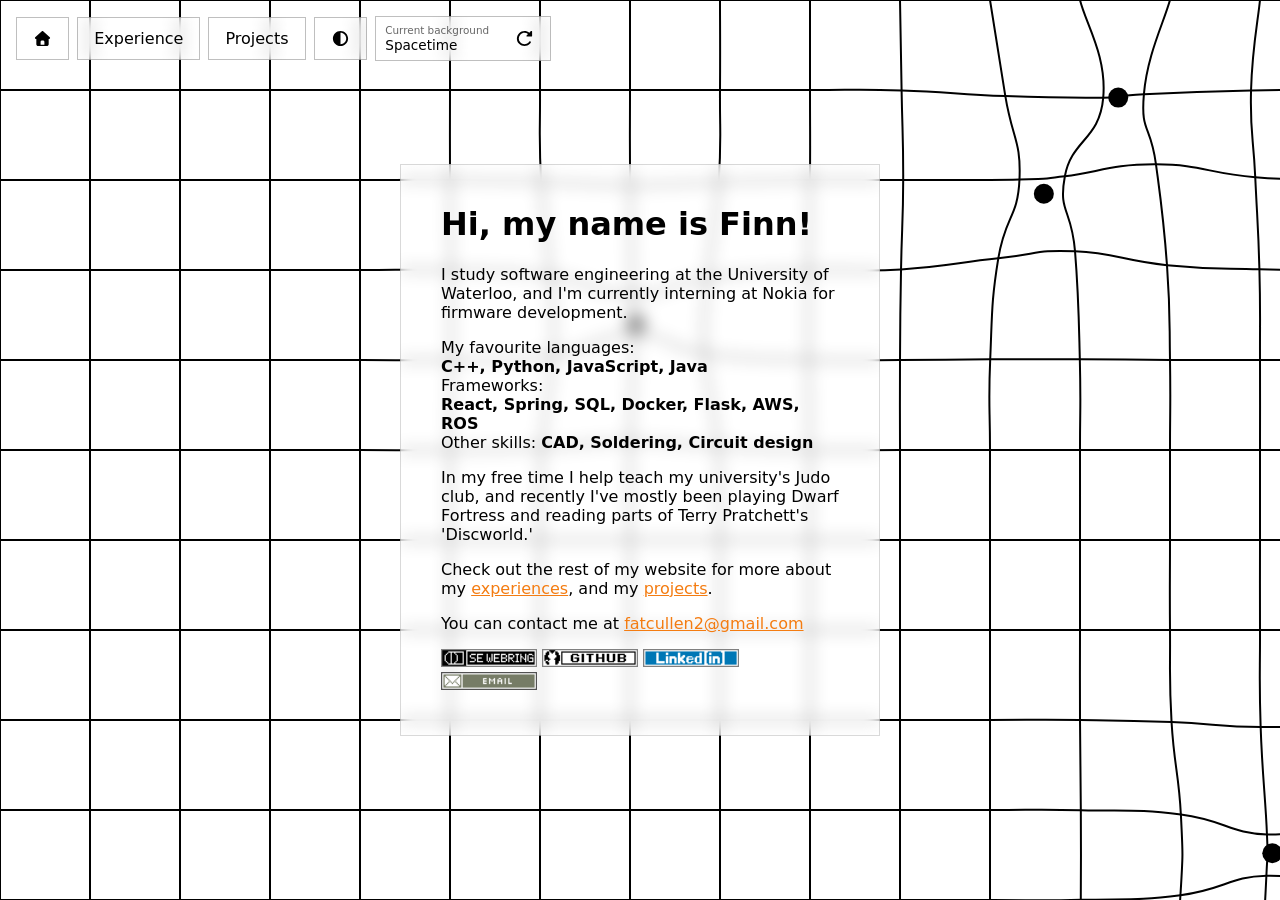
==== index.html @ 65131d65 "Initial commit, basic html site" ====
<!DOCTYPE html>
<html lang="en" class="no-js">
<head>
  <meta charset="UTF-8">
  <meta name="viewport" content="width=device-width, initial-scale=1">
  <title>FATCullen</title>

  <script>document.documentElement.classList.remove('no-js');</script>

  <link rel="stylesheet" href="/styles.css">
</head>
<body class="layout-fixed">

  <div id="bg-fallback" aria-hidden="true"></div>

  <div id="bg-root" aria-hidden="true"></div>

  <header id="site-header">
    <a href="/" class="icon-btn" id="home-btn" aria-label="Home">
      <span class="icon" aria-hidden="true" style="--icon-url: url('/images/icons/house-solid-full.svg')"></span>
    </a>

    <a href="/experience.html" class="icon-btn">
      Experience
    </a>

    <a href="/projects.html" class="icon-btn">
      Projects
    </a>

    <!-- <a href="/" class="icon-btn">
      Blog
    </a> -->

    <button class="icon-btn" id="theme-toggle" aria-label="Toggle light and dark mode" aria-pressed="false" disabled>
      <span class="icon" aria-hidden="true" style="--icon-url: url('/images/icons/circle-half-stroke-solid-full.svg')"></span>
    </button>

    <div class="bg-control" id="bg-control">
      <div class="bg-control__label">
        <span class="bg-control__eyebrow">Current background</span>
        <span class="bg-control__name" id="bg-name">Default</span>
      </div>
      <button class="icon-btn" id="reroll-btn" aria-label="Change background animation" disabled>
        <span class="icon" aria-hidden="true" style="--icon-url: url('/images/icons/rotate-right-solid-full.svg')"></span>
      </button>
    </div>
  </header>

  <main class="card">
    <h1>Hi, my name is Finn!</h1>
    <p>
      I study software engineering at the University of Waterloo, and I'm currently interning at Nokia for firmware development.
    </p>
    <div>
      My favourite languages: 
      <b class="safe-inline-text">C++, Python, JavaScript, Java</b>
    </div>
    <div>
      Frameworks: 
      <b class="safe-inline-text">React, Spring, SQL, Docker, Flask, AWS, ROS</b>
    </div>
    <div>
      Other skills: 
      <b class="safe-inline-text">CAD, Soldering, Circuit design</b>
    </div>
    <p> 
      In my free time I help teach my university's Judo club, and recently I've mostly been playing Dwarf Fortress and reading parts of Terry Pratchett's 'Discworld.'    </p>
    <p>
      Check out the rest of my website for more about my <a href="/experience.html">experiences</a>, and my <a href="/projects.html">projects</a>.
    <p>
      You can contact me at <a href="mailto:fatcullen2@gmail.com">fatcullen2@gmail.com</a>
    </p>
    
    <a class="badge" target="_blank" href="https://se-webring.xyz"><img src="/images/webbadges/webring.png"></img></a> 
    <!-- <a class="badge" target="_blank" href="/"><img src="/images/webbadges/rss.png"></img></a>  -->
    <a class="badge" target="_blank" href="https://github.com/FATCullen"><img src="/images/webbadges/github.png"></img></a> 
    <a class="badge" target="_blank" href="https://www.linkedin.com/in/finn-cullen-a6a012346/"><img src="/images/webbadges/linkedin.png"></img></a> 
    <a class="badge" target="_blank" href="mailto:fatcullen2@gmail.com"><img src="/images/webbadges/email.png"></img></a> 
    <!-- <a class="badge" target="_blank" href="/"><img src="/images/webbadges/gemini.png"></img></a>  -->
    <!-- <a class="badge" target="_blank" href="/"><img src="/images/webbadges/gopher.png"></img></a>  -->
  </main>

  <script type="module" src="/main.js" defer></script>
</body>
</html>
---- styles.css ----
:root {
  --bg: #ffffff;
  --fg: #000000;
  --hl: #f47c11;
  --alt-hl: #af5708;
  --bg-rgb: 255, 255, 255;
  --fg-rgb: 0, 0, 0;
  --hl-rgb: 244, 124, 17;
  --alt-hl-rgb: 175, 87, 8;
}

/* @media (prefers-color-scheme: dark) {
  :root {
    --bg: #000000;
    --fg: #ffffff;
    --hl: #f47c11;
    --alt-hl: #af5708;
    --bg-rgb: 0, 0, 0;
    --fg-rgb: 255, 255, 255;
    --hl-rgb: 244, 124, 17;
    --alt-hl-rgb: 175, 87, 8;
  }
} */

:root[data-theme="dark"] {
  --bg: #000000; --fg: #ffffff; --hl: #f47c11; --alt-hl: #af5708; --bg-rgb: 0,0,0; --fg-rgb: 255,255,255; --hl-rgb: 244, 124, 17; --alt-hl-rgb: 175, 87, 8;
}
:root[data-theme="light"] {
  --bg: #ffffff; --fg: #000000; --hl: #f47c11; --alt-hl: #af5708; --bg-rgb: 255,255,255; --fg-rgb: 0,0,0; --hl-rgb: 244, 124, 17; --alt-hl-rgb: 175, 87, 8;
}

* { box-sizing: border-box; }

html, body {
  height: 100%;
  margin: 0;
}

body {
  min-height: 100dvh;
  overflow: hidden;
  display: grid;
  place-items: center;
  position: relative;
  background: var(--bg);
  color: var(--fg);
  font-family: system-ui, sans-serif;
}

@media (max-height: 480px) {
  body {
    overflow-y: auto;
    display: block;
    padding: 3rem 1.25rem;
  }
  .card { margin: 0 auto; }
}

#bg-fallback {
  background-color: var(--bg);
  background-image:
    linear-gradient(30deg, rgba(var(--fg-rgb), 0.08) 12%, transparent 12.5%, transparent 87%, rgba(var(--fg-rgb), 0.08) 87.5%, rgba(var(--fg-rgb), 0.08)),
    linear-gradient(150deg, rgba(var(--fg-rgb), 0.08) 12%, transparent 12.5%, transparent 87%, rgba(var(--fg-rgb), 0.08) 87.5%, rgba(var(--fg-rgb), 0.08)),
    linear-gradient(30deg, rgba(var(--fg-rgb), 0.08) 12%, transparent 12.5%, transparent 87%, rgba(var(--fg-rgb), 0.08) 87.5%, rgba(var(--fg-rgb), 0.08)),
    linear-gradient(150deg, rgba(var(--fg-rgb), 0.08) 12%, transparent 12.5%, transparent 87%, rgba(var(--fg-rgb), 0.08) 87.5%, rgba(var(--fg-rgb), 0.08)),
    linear-gradient(60deg, rgba(var(--fg-rgb), 0.05) 25%, transparent 25.5%, transparent 75%, rgba(var(--fg-rgb), 0.05) 75%, rgba(var(--fg-rgb), 0.05)),
    linear-gradient(60deg, rgba(var(--fg-rgb), 0.05) 25%, transparent 25.5%, transparent 75%, rgba(var(--fg-rgb), 0.05) 75%, rgba(var(--fg-rgb), 0.05));
  background-size: 80px 140px;
  background-position: 0 0, 0 0, 40px 70px, 40px 70px, 0 0, 40px 70px;
}
#bg-root {
  position: fixed;
  inset: 0;
  z-index: 0;
}

#bg-root canvas {
  display: block;
  width: 100%;
  height: 100%;
}

#bg-root { display: none; }
#bg-fallback { display: block; }

html:not(.no-js) #bg-root { display: block; }
html:not(.no-js) #bg-fallback { display: none; }

.js-only { display: none; }
html:not(.no-js) .js-only { display: flex; }

#site-header {
  position: fixed;
  top: 1rem;
  left: 1rem;
  z-index: 3;
  display: flex;
  flex-wrap: wrap;
  align-items: center;
  gap: 0.5rem;
}

.icon {
  display: inline-block;
  width: 1.2rem;
  height: 1.2rem;
  background-color: var(--fg);
  -webkit-mask-image: var(--icon-url);
  mask-image: var(--icon-url);
  -webkit-mask-size: contain;
  mask-size: contain;
  -webkit-mask-repeat: no-repeat;
  mask-repeat: no-repeat;
  -webkit-mask-position: center;
  mask-position: center;
}
.icon-btn {
  display: inline-flex;
  align-items: center;
  justify-content: center;
  min-width: 2.7rem;
  height: 2.7rem;
  font-size: 1rem;
  color: var(--fg);
  padding: 1rem;
  flex-shrink: 0;
  border: 1px solid rgba(var(--fg-rgb), 0.25);
  background: rgba(var(--bg-rgb), 0.5);
  text-decoration: none;
  cursor: pointer;
  backdrop-filter: blur(8px);
  -webkit-backdrop-filter: blur(8px);
}
.icon-btn:disabled {
  cursor: default;
  opacity: 0.4;
}

.bg-control {
  display: flex;
  align-items: center;
  gap: 0.6rem;
  padding-left: 0.6rem;
  border: 1px solid rgba(var(--fg-rgb), 0.25);
  background: rgba(var(--bg-rgb), 0.5);
  backdrop-filter: blur(8px);
  -webkit-backdrop-filter: blur(8px);
}
.bg-control__label {
  padding-top: 0.35rem;
  padding-bottom: 0.35rem;
  display: flex;
  flex-direction: column;
  line-height: 1.2;
  white-space: nowrap;
}
.bg-control__eyebrow {
  font-size: 0.65rem;
  opacity: 0.6;
}
.bg-control__name {
  font-size: 0.85rem;
}
.bg-control .icon-btn {
  border: none;
  background: transparent;
  backdrop-filter: none;
}

.card {
  position: relative;
  z-index: 2;
  max-width: 30rem;
  max-height: calc(100dvh - 16rem);
  padding: 2.5rem;
  background: rgba(var(--bg-rgb), 0.55);
  border: 1px solid rgba(var(--fg-rgb), 0.15);
  backdrop-filter: blur(8px);
  -webkit-backdrop-filter: blur(8px);
  overflow-y: auto;
  overscroll-behavior: none;
  text-align: left;
  scrollbar-width: none;
  -ms-overflow-style: none;
}

.card h1 { margin-top: 0; }
.card a { color: var(--hl); }

.card::-webkit-scrollbar { display: none; }

.card--wide {
  max-width: 44rem;
}

.badge {
  display: inline-block;
  /* image-rendering: pixelated; */
  image-rendering: crisp-edges;
  zoom: 1.2;
}

.safe-inline-text {
  display: inline-block;
  overflow-wrap: break-word;
}

.page-section { margin-bottom: 2.5rem; }
.page-section:last-child { margin-bottom: 0; }
.page-section h2 {
  font-size: 1.1rem;
  margin-bottom: 1.25rem;
  padding-bottom: 0.5rem;
  border-bottom: 1px solid rgba(var(--fg-rgb), 0.2);
}

.entry-list {
  display: flex;
  flex-direction: column;
  gap: 1.5rem;
}
.entry {
  display: flex;
  gap: 1rem;
  align-items: flex-start;
}
.entry__logo {
  width: 3rem;
  height: 3rem;
  flex-shrink: 0;
  display: flex;
  align-items: center;
  justify-content: center;
  border: 1px solid rgba(var(--fg-rgb), 0.25);
  background: rgba(var(--fg-rgb), 0.05);
}
.entry__logo img {
  width: 100%;
  height: 100%;
  object-fit: contain;
}
.entry__body { flex: 1; min-width: 0; }
.entry__header {
  display: flex;
  justify-content: space-between;
  align-items: baseline;
  column-gap: 1rem;
  flex-wrap: wrap;
  margin-bottom: 0.5rem;
}
.entry__title { font-weight: 600; }
.entry__dates {
  font-size: 0.85rem;
  white-space: nowrap;
}
.entry__desc {
  margin-top: 0rem;
  font-size: 0.9rem;
  line-height: 1.2;
  opacity: 0.9;
}


.project-card {
  margin-bottom: 1.0rem;
  display: flex;
  border: 1px solid rgba(var(--fg-rgb), 0.2);
  background: rgba(var(--fg-rgb), 0.03);
}
.project-card__image {
  width: 12rem;
  flex-shrink: 0;
}
.project-card__image img {
  width: 100%;
  height: 100%;
  object-fit: cover;
  display: block;
}
.project-card__body {
  padding: 0.85rem 1rem;
  display: flex;
  flex-direction: column;
  gap: 0.4rem;
  min-width: 0;
}
.project-card__title { font-weight: 600; }
.project-card__desc {
  font-size: 0.85rem;
  line-height: 1.2;
  opacity: 0.85;
}
.project-card__links {
  display: flex;
  gap: 0.9rem;
  margin-top: auto;
  padding-top: 0.4rem;
  font-size: 0.8rem;
}
.project-card__links a {
  color: var(--fg);
  text-decoration: underline;
  text-underline-offset: 2px;
}
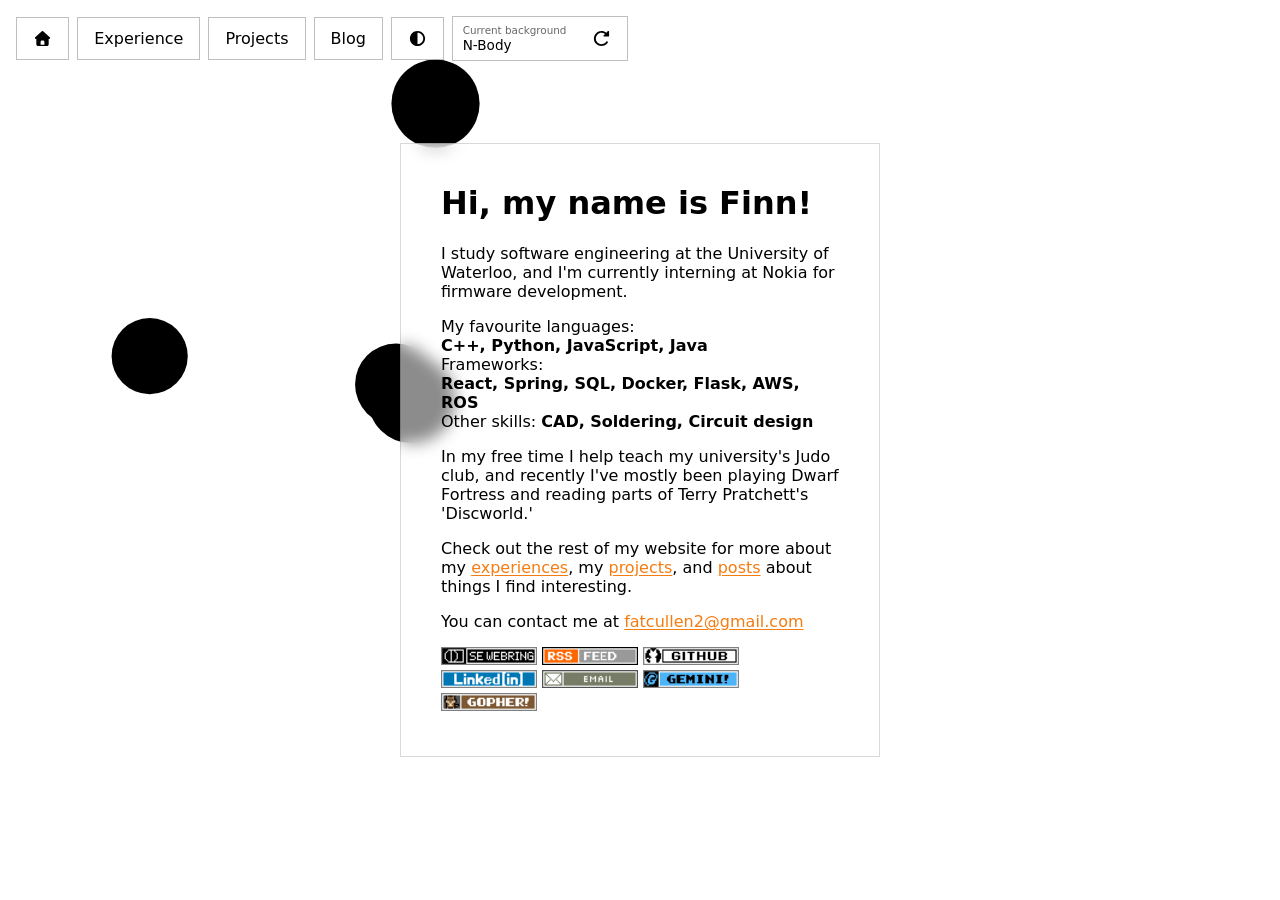
==== commit 88f74a04: "Better blog formatting, html markdown parsing" ====
--- a/index.html
+++ b/index.html
@@ -28,9 +28,9 @@
       Projects
     </a>
 
-    <!-- <a href="/" class="icon-btn">
+    <a href="/blog/" class="icon-btn">
       Blog
-    </a> -->
+    </a>
 
     <button class="icon-btn" id="theme-toggle" aria-label="Toggle light and dark mode" aria-pressed="false" disabled>
       <span class="icon" aria-hidden="true" style="--icon-url: url('/images/icons/circle-half-stroke-solid-full.svg')"></span>
@@ -65,20 +65,20 @@
       <b class="safe-inline-text">CAD, Soldering, Circuit design</b>
     </div>
     <p> 
-      In my free time I help teach my university's Judo club, and recently I've mostly been playing Dwarf Fortress and reading parts of Terry Pratchett's 'Discworld.'    </p>
+      In my free time I help teach my university's Judo club, and recently I've mostly been playing Dwarf Fortress and reading parts of Terry Pratchett's 'Discworld.'</p>
     <p>
-      Check out the rest of my website for more about my <a href="/experience.html">experiences</a>, and my <a href="/projects.html">projects</a>.
+      Check out the rest of my website for more about my <a href="/experience.html">experiences</a>, my <a href="/projects.html">projects</a>, and <a href="/blog/">posts</a> about things I find interesting.
     <p>
       You can contact me at <a href="mailto:fatcullen2@gmail.com">fatcullen2@gmail.com</a>
     </p>
     
     <a class="badge" target="_blank" href="https://se-webring.xyz"><img src="/images/webbadges/webring.png"></img></a> 
-    <!-- <a class="badge" target="_blank" href="/"><img src="/images/webbadges/rss.png"></img></a>  -->
+    <a class="badge" target="_blank" href="/"><img src="/images/webbadges/rss.png"></img></a> 
     <a class="badge" target="_blank" href="https://github.com/FATCullen"><img src="/images/webbadges/github.png"></img></a> 
     <a class="badge" target="_blank" href="https://www.linkedin.com/in/finn-cullen-a6a012346/"><img src="/images/webbadges/linkedin.png"></img></a> 
     <a class="badge" target="_blank" href="mailto:fatcullen2@gmail.com"><img src="/images/webbadges/email.png"></img></a> 
-    <!-- <a class="badge" target="_blank" href="/"><img src="/images/webbadges/gemini.png"></img></a>  -->
-    <!-- <a class="badge" target="_blank" href="/"><img src="/images/webbadges/gopher.png"></img></a>  -->
+    <a class="badge" target="_blank" href="/"><img src="/images/webbadges/gemini.png"></img></a> 
+    <a class="badge" target="_blank" href="/"><img src="/images/webbadges/gopher.png"></img></a> 
   </main>
 
   <script type="module" src="/main.js" defer></script>
--- a/styles.css
+++ b/styles.css
@@ -9,7 +9,7 @@
   --alt-hl-rgb: 175, 87, 8;
 }
 
-/* @media (prefers-color-scheme: dark) {
+@media (prefers-color-scheme: dark) {
   :root {
     --bg: #000000;
     --fg: #ffffff;
@@ -20,7 +20,7 @@
     --hl-rgb: 244, 124, 17;
     --alt-hl-rgb: 175, 87, 8;
   }
-} */
+}
 
 :root[data-theme="dark"] {
   --bg: #000000; --fg: #ffffff; --hl: #f47c11; --alt-hl: #af5708; --bg-rgb: 0,0,0; --fg-rgb: 255,255,255; --hl-rgb: 244, 124, 17; --alt-hl-rgb: 175, 87, 8;
@@ -45,6 +45,14 @@
   background: var(--bg);
   color: var(--fg);
   font-family: system-ui, sans-serif;
+}
+
+body.scrollable {
+  overflow-y: auto;
+  height: auto;
+  min-height: 100dvh;
+  display: block;
+  padding: 3rem 1.25rem;
 }
 
 @media (max-height: 480px) {
@@ -185,7 +193,11 @@
 }
 
 .card h1 { margin-top: 0; }
-.card a { color: var(--hl); }
+.card a {
+  color: var(--hl);
+  text-underline-offset: 2px;
+}
+.card a:hover { color: var(--alt-hl); }
 
 .card::-webkit-scrollbar { display: none; }
 
@@ -260,7 +272,6 @@
   opacity: 0.9;
 }
 
-
 .project-card {
   margin-bottom: 1.0rem;
   display: flex;
